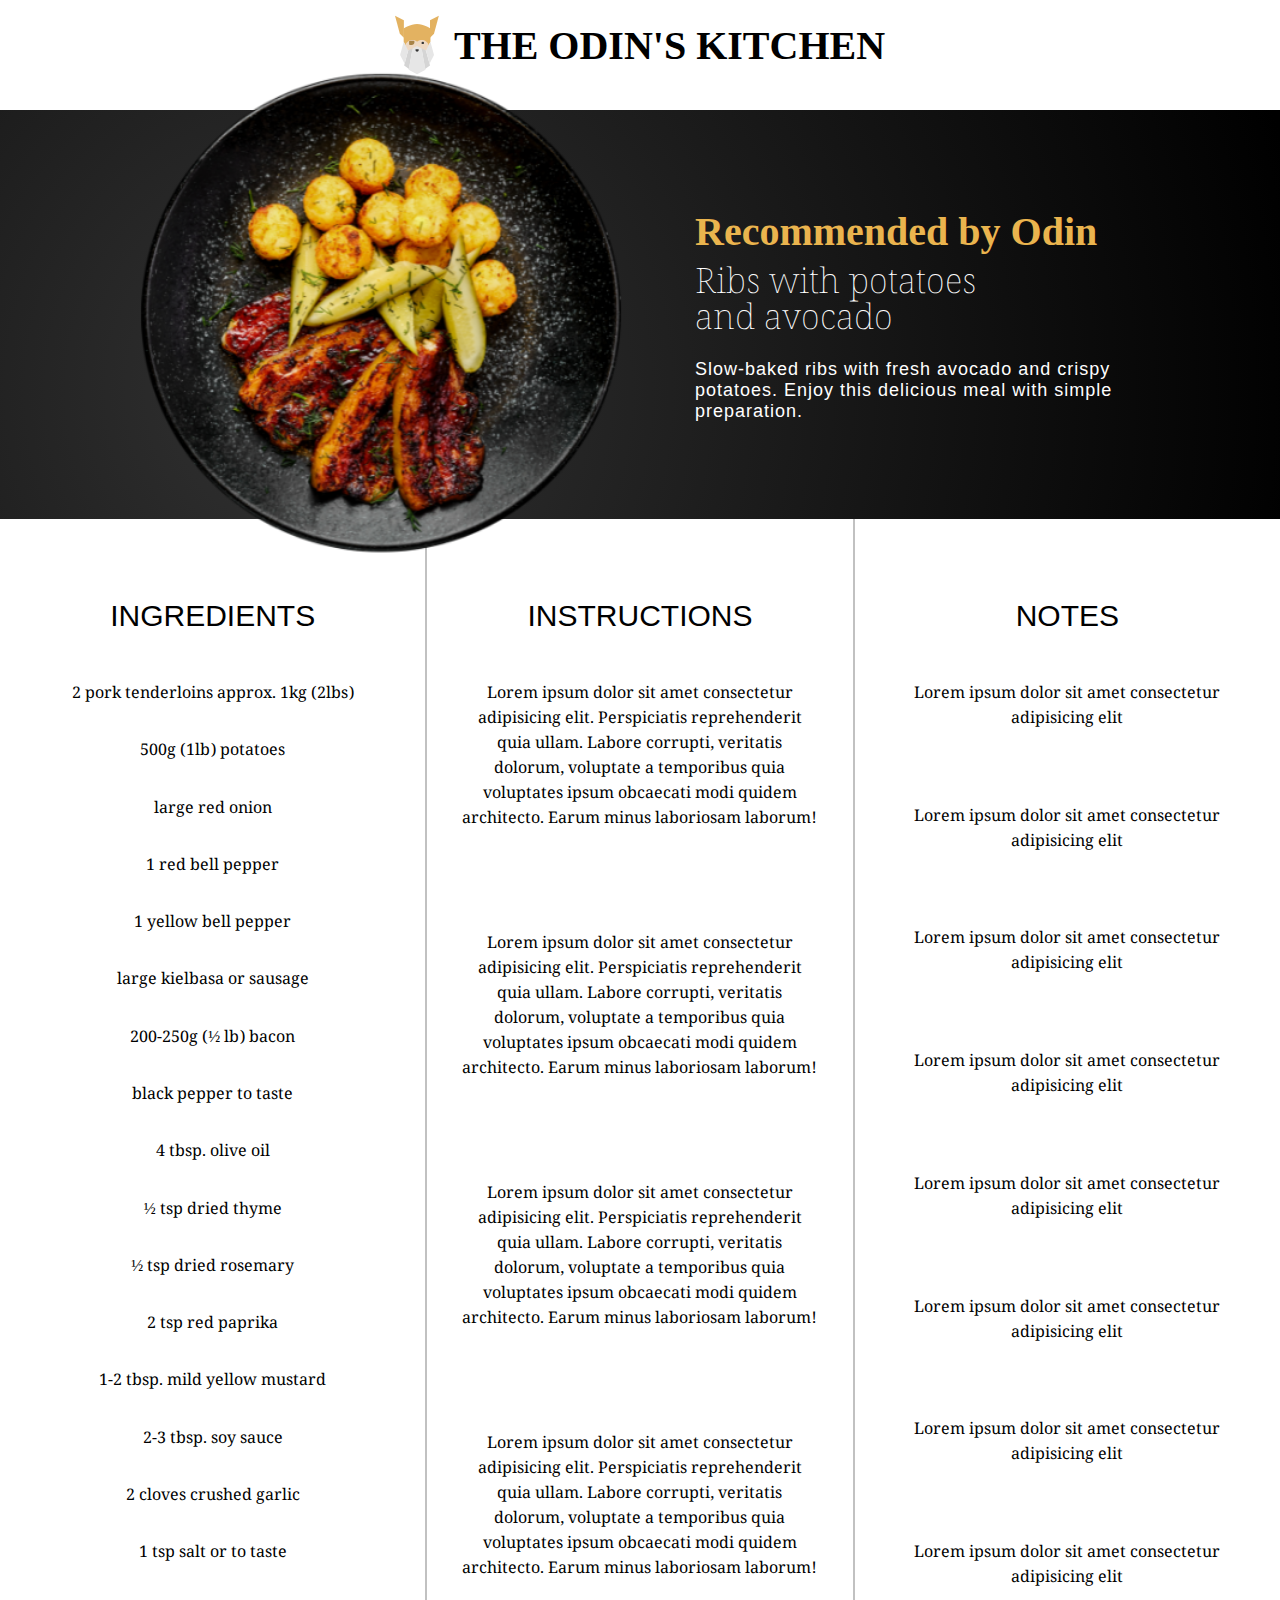
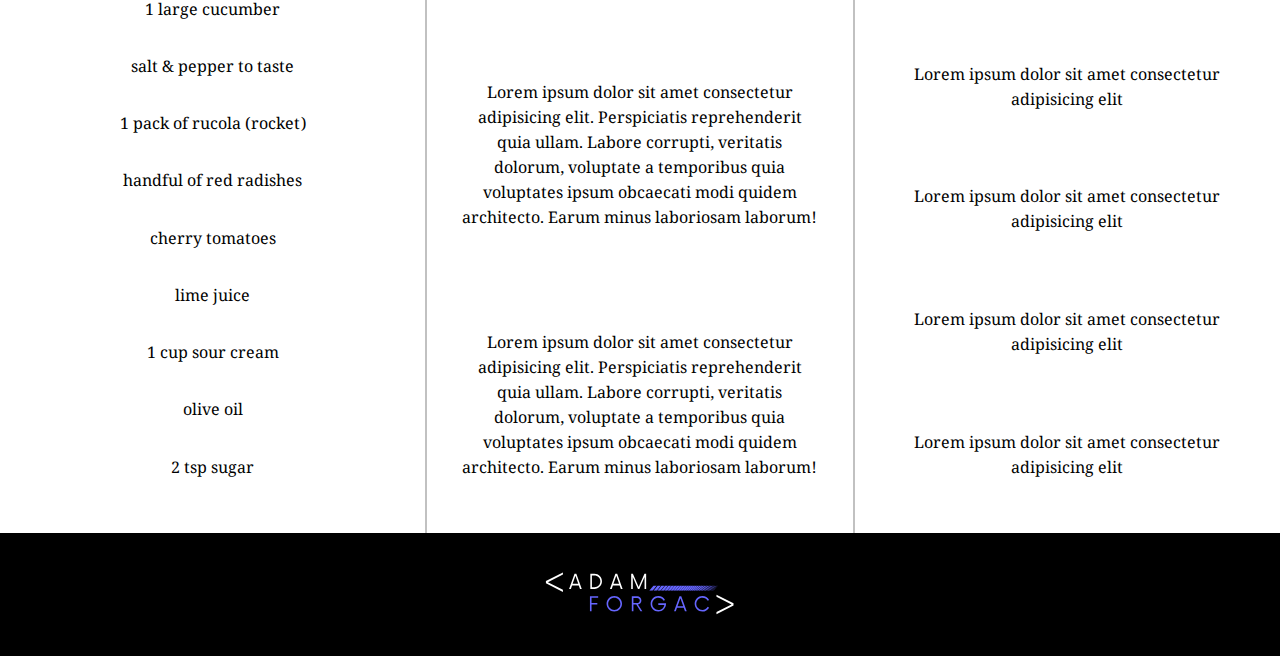
==== recipes/ribs.html @ babaef57 "Finish the meal page for each meal" ====
<!DOCTYPE html>
<html lang="en">
<head>
    <meta charset="UTF-8">
    <meta http-equiv="X-UA-Compatible" content="IE=edge">
    <meta name="viewport" content="width=device-width, initial-scale=1.0">
    <title>pork skewer with potatoes</title>
    <link rel="stylesheet" href="ribs.css">
    <link rel="stylesheet" href="queries.css">
    <link rel="preconnect" href="https://fonts.googleapis.com"> 
    <link rel="preconnect" href="https://fonts.gstatic.com" crossorigin> 
    <link href="https://fonts.googleapis.com/css2?family=Playfair+Display&display=swap" rel="stylesheet">
    <link rel="preconnect" href="https://fonts.googleapis.com"> 
    <link rel="preconnect" href="https://fonts.gstatic.com" crossorigin> 
    <link href="https://fonts.googleapis.com/css2?family=Noto+Serif+Devanagari:wght@300&display=swap" rel="stylesheet">
</head>
<body>
    <div class="wrapper">
        <header>
            <div class="top-menu-area">
                <div class="logo">
                    <img src="images/odin-icon-b5b31c073f7417a257003166c98cc23743654715305910c068b93a3bf4d3065d.svg" alt="">
                    <h2>THE ODIN'S KITCHEN</h2>
                </div>
            </div>
        </header>

        <main>
            <div class="middle-description-area">
                <div class="food-part">
                    <img src="images/dish3.png" alt="">
                </div>

                <div class="name-part">
                    <div class="signature">
                        <h3>Recommended by Odin</h3>
                    </div>

                    <div class="heading">
                        <h1>Ribs with potatoes and avocado</h1>
                    </div>

                    <div class="description">
                        <p>Slow-baked ribs with fresh avocado and crispy potatoes. Enjoy this delicious meal with simple preparation.</p>
                    </div>
                </div>
            </div>

            <div class="instructions-area">
                <div class="ingredients">
                    <div class="instructions-name">
                        <h2>ingredients</h2>
                    </div>

                    <div class="instructions-content">
                        <ul>
                            <li>2 pork tenderloins approx. 1kg (2lbs)</li>
                            <li>500g (1lb) potatoes</li>
                            <li>large red onion</li>
                            <li>1 red bell pepper</li>
                            <li>1 yellow bell pepper</li>
                            <li>large kielbasa or sausage</li>
                            <li>200-250g (½ lb) bacon</li>
                            <li>black pepper to taste</li>
                            <li>4 tbsp. olive oil</li>
                            <li>½ tsp dried thyme</li>
                            <li>½ tsp dried rosemary</li>
                            <li>2 tsp red paprika</li>
                            <li>1-2 tbsp. mild yellow mustard</li>
                            <li>2-3 tbsp. soy sauce</li>
                            <li>2 cloves crushed garlic </li>
                            <li>1 tsp salt or to taste</li>
                            <li>1 large cucumber</li>
                            <li>salt & pepper to taste</li>
                            <li>1 pack of rucola (rocket)</li>
                            <li>handful of red radishes</li>
                            <li>cherry tomatoes</li>
                            <li>lime juice</li>
                            <li>1 cup sour cream</li>
                            <li>olive oil</li>
                            <li>2 tsp sugar</li>
                        </ul>
                    </div>
                </div>

                <div class="instructions">
                    <div class="instructions-name">
                        <h2>instructions</h2>
                    </div>

                    <div class="instructions-content">
                        <ol>
                            <li>Lorem ipsum dolor sit amet consectetur adipisicing elit. Perspiciatis reprehenderit quia ullam. Labore corrupti, veritatis dolorum, voluptate a temporibus quia voluptates ipsum obcaecati modi quidem architecto. Earum minus laboriosam laborum!</li>
                            <li>Lorem ipsum dolor sit amet consectetur adipisicing elit. Perspiciatis reprehenderit quia ullam. Labore corrupti, veritatis dolorum, voluptate a temporibus quia voluptates ipsum obcaecati modi quidem architecto. Earum minus laboriosam laborum!</li>
                            <li>Lorem ipsum dolor sit amet consectetur adipisicing elit. Perspiciatis reprehenderit quia ullam. Labore corrupti, veritatis dolorum, voluptate a temporibus quia voluptates ipsum obcaecati modi quidem architecto. Earum minus laboriosam laborum!</li>
                            <li>Lorem ipsum dolor sit amet consectetur adipisicing elit. Perspiciatis reprehenderit quia ullam. Labore corrupti, veritatis dolorum, voluptate a temporibus quia voluptates ipsum obcaecati modi quidem architecto. Earum minus laboriosam laborum!</li>
                            <li>Lorem ipsum dolor sit amet consectetur adipisicing elit. Perspiciatis reprehenderit quia ullam. Labore corrupti, veritatis dolorum, voluptate a temporibus quia voluptates ipsum obcaecati modi quidem architecto. Earum minus laboriosam laborum!</li>
                            <li>Lorem ipsum dolor sit amet consectetur adipisicing elit. Perspiciatis reprehenderit quia ullam. Labore corrupti, veritatis dolorum, voluptate a temporibus quia voluptates ipsum obcaecati modi quidem architecto. Earum minus laboriosam laborum!</li>
                        </ol>
                    </div>
                </div>

                <div class="notes">
                    <div class="instructions-name">
                        <h2>NOTES</h2>
                    </div>

                    <div class="instructions-content">
                        <ul>
                            <li>Lorem ipsum dolor sit amet consectetur adipisicing elit</li>
                            <li>Lorem ipsum dolor sit amet consectetur adipisicing elit</li>
                            <li>Lorem ipsum dolor sit amet consectetur adipisicing elit</li>
                            <li>Lorem ipsum dolor sit amet consectetur adipisicing elit</li>
                            <li>Lorem ipsum dolor sit amet consectetur adipisicing elit</li>
                            <li>Lorem ipsum dolor sit amet consectetur adipisicing elit</li>
                            <li>Lorem ipsum dolor sit amet consectetur adipisicing elit</li>
                            <li>Lorem ipsum dolor sit amet consectetur adipisicing elit</li>
                            <li>Lorem ipsum dolor sit amet consectetur adipisicing elit</li>
                            <li>Lorem ipsum dolor sit amet consectetur adipisicing elit</li>
                            <li>Lorem ipsum dolor sit amet consectetur adipisicing elit</li>
                            <li>Lorem ipsum dolor sit amet consectetur adipisicing elit</li>
                        </ul>
                    </div>
                </div>
            </div>
        </main>

        <footer>
            <div class="signature-part">
                <img src="images/LOGO1.svg" alt="">
             </div>
        </footer>
    </div>
</body>
</html>
---- recipes/ribs.css ----
* {
    margin: 0;
    padding: 0;
    box-sizing: border-box;
}

.wrapper {
    background-color: white;
    background-size: cover;
    background-repeat: no-repeat;
    min-height: 100vh;
    min-width: 100vw;
    display: flex;
    flex-direction: column;
}

/* TOP MENU PART */
/* TOP MENU PART */
/* TOP MENU PART */


.top-menu-area {
    flex-direction: row;
    display: flex;
    justify-content: space-around;
    align-items: center;
    width: 100%;
    padding-top: 15px;
    padding-bottom: 35px;
    background-color: white;
}

.logo {
    display: flex;
    flex-direction: row;
    justify-content: center;
    align-items: center;
}

.logo img {
    margin-right: 15px;
}

.logo h2 {
    font-family: Norse;
    font-size: 40px;
} 

/* MIDDLE AREA WITH PHOTO */
/* MIDDLE AREA WITH PHOTO */
/* MIDDLE AREA WITH PHOTO */

.middle-description-area {
    display: flex;
    flex-direction: row;
    width: 100%;
    background: radial-gradient(circle at 24.1% 68.8%, rgb(50, 50, 50) 0%, rgb(0, 0, 0) 99.4%);
}

.food-part {
    flex: 1;
    display: flex;
    justify-content: flex-end;
    margin-right: 110px;
    align-items: center;
    transform: scale(1.2);
}

.name-part {
    flex: 1;
    display: flex;
    align-items: flex-start;
    justify-content: center;
    flex-direction: column;
    padding: 8px 15px 8px 15px;
}

.signature h3 {
    font-family: Broetown Signature;
    font-size: 40px;
    color: rgb(234, 180, 78);
    max-width: 500px;
    margin-bottom: 15px;
}

.heading h1 {
    font-family: 'Noto Serif Devanagari', serif;
    font-weight: 100;
    font-size: 35px;
    line-height: 36px;
    color: white;
    max-width: 300px;
    margin-bottom: 17px;
}

.description p {
    font-family: "Open sans", sans-serif;
    font-size: 18px;
    font-weight: 300;
    color: white;
    letter-spacing: 1px;
    max-width: 450px;
}   

/* INSTRUCTIONS AREA  */
/* INSTRUCTIONS AREA  */
/* INSTRUCTIONS AREA  */

.instructions-area {
    display: flex;
    flex-direction: row;
    justify-content: center;
    align-items: flex-start;
}

.instructions {
    border-right: 2px solid rgb(193, 193, 193);
    border-left: 2px solid rgb(193, 193, 193);
}

.instructions-name h2 {
    font-size: 30px;
    text-transform: uppercase;
    font-family: "Poppins", sans-serif;
    font-weight: 200;
    margin-bottom: 50px;
    margin-top: 80px;
}

.ingredients, .instructions, .notes {
    display: flex;
    align-items: center;
    justify-content: flex-start;
    flex-direction: column;
    flex: 1;
    padding: 0px 35px 0px 35px;
    font-family: 'Noto Serif Devanagari', serif;

}

.instructions-content ul, .instructions-content ol {
    display: flex;
    min-height: 1400px;
    justify-content: space-between;
    flex-direction: column;
    align-items: center;
    text-align: center;
    list-style-type: none;
    flex-direction: column;
    margin-bottom: 50px;
}

.instructions ol li {
    text-align: center;
    list-style-type: none;
}

/* .notes ul li {
    margin-bottom: 53px;
    text-align: center;
    list-style-type: none;
} */

/* FOOTER  */
/* FOOTER  */
/* FOOTER  */

.signature-part {
    display: flex;
    justify-content: center;
    align-items: center;
    width: 100%;
    background-color: black;
    padding: 30px 0px 20px 0px;
}

.signature-part img {
    width: 200px;
}
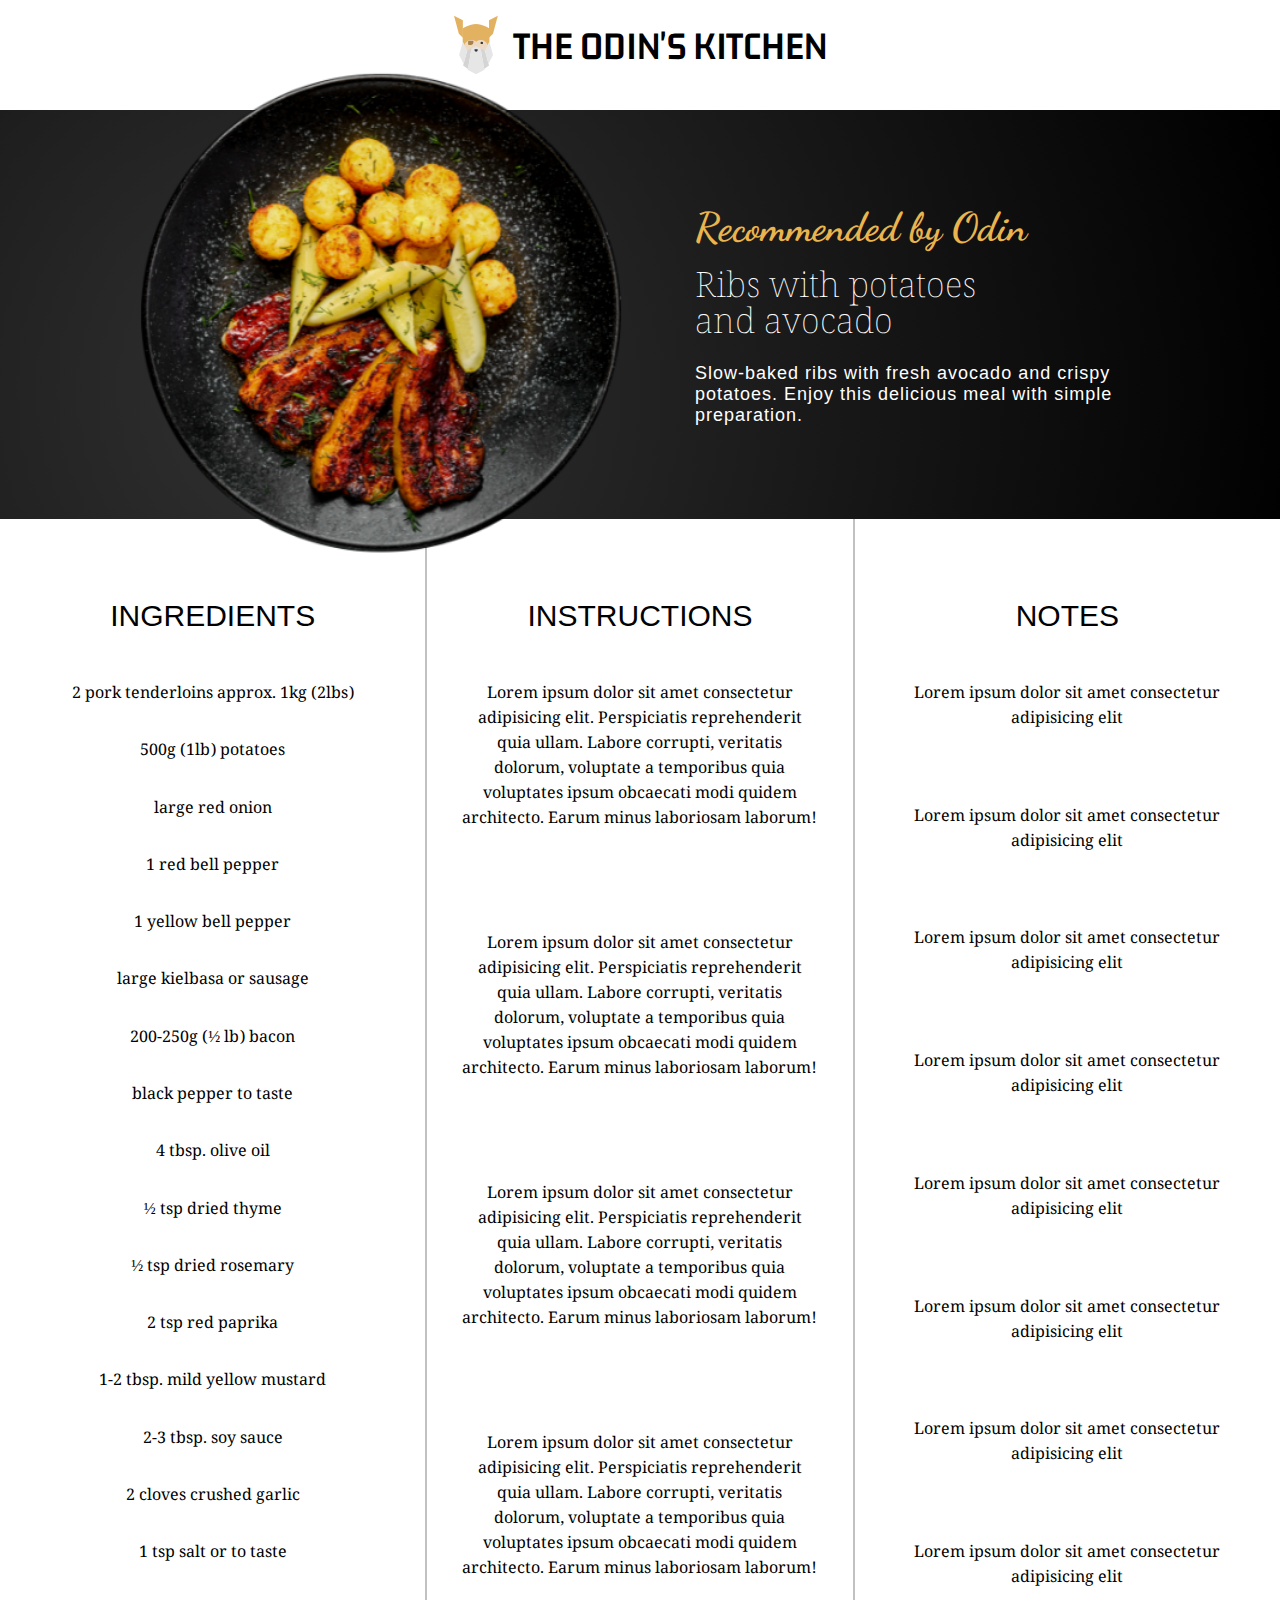
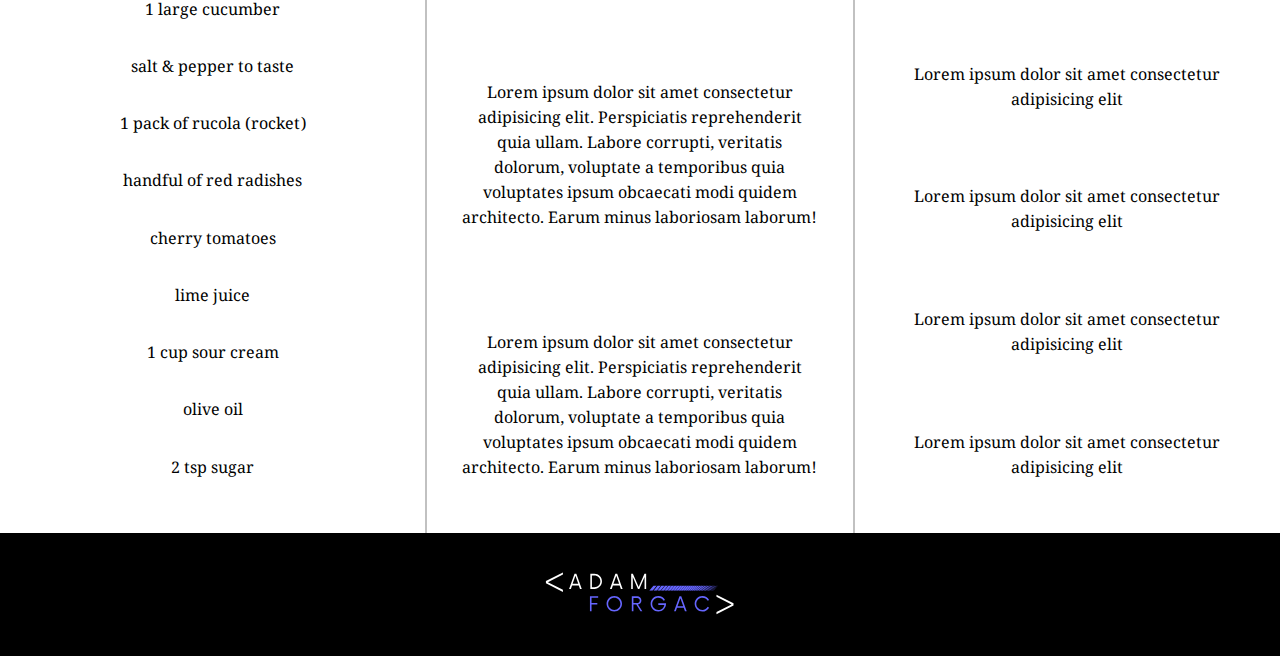
==== commit 4d5ff50d: "Make the website fully responsive" ====
--- a/recipes/ribs.html
+++ b/recipes/ribs.html
@@ -5,7 +5,7 @@
     <meta http-equiv="X-UA-Compatible" content="IE=edge">
     <meta name="viewport" content="width=device-width, initial-scale=1.0">
     <title>pork skewer with potatoes</title>
-    <link rel="stylesheet" href="ribs.css">
+    <link rel="stylesheet" href="skewer.css">
     <link rel="stylesheet" href="queries.css">
     <link rel="preconnect" href="https://fonts.googleapis.com"> 
     <link rel="preconnect" href="https://fonts.gstatic.com" crossorigin> 
@@ -13,6 +13,9 @@
     <link rel="preconnect" href="https://fonts.googleapis.com"> 
     <link rel="preconnect" href="https://fonts.gstatic.com" crossorigin> 
     <link href="https://fonts.googleapis.com/css2?family=Noto+Serif+Devanagari:wght@300&display=swap" rel="stylesheet">
+    <link rel="preconnect" href="https://fonts.googleapis.com">
+    <link href="https://fonts.googleapis.com/css2?family=Dancing+Script&display=swap" rel="stylesheet">
+    <link href="https://fonts.googleapis.com/css2?family=Gemunu+Libre:wght@200&display=swap" rel="stylesheet">
 </head>
 <body>
     <div class="wrapper">
--- a/recipes/skewer.css
+++ b/recipes/skewer.css
@@ -0,0 +1,194 @@
+* {
+    margin: 0;
+    padding: 0;
+    box-sizing: border-box;
+}
+
+.wrapper {
+    background-color: white;
+    background-size: cover;
+    background-repeat: no-repeat;
+    /* min-height: 100vh;
+    min-width: 100vw; */
+    max-width: 4000px;
+    margin: 0px auto;
+    display: flex;
+    flex-direction: column;
+}
+
+/* TOP MENU PART */
+/* TOP MENU PART */
+/* TOP MENU PART */
+
+
+.top-menu-area {
+    flex-direction: row;
+    display: flex;
+    justify-content: space-around;
+    align-items: center;
+    width: 100%;
+    padding-top: 15px;
+    padding-bottom: 35px;
+    background-color: white;
+}
+
+.logo {
+    display: flex;
+    flex-direction: row;
+    justify-content: center;
+    align-items: center;
+}
+
+.logo img {
+    margin-right: 15px;
+}
+
+.logo h2 {
+    font-family: 'Gemunu Libre', sans-serif;
+    font-size: 40px;
+} 
+
+/* MIDDLE AREA WITH PHOTO */
+/* MIDDLE AREA WITH PHOTO */
+/* MIDDLE AREA WITH PHOTO */
+
+.middle-description-area {
+    display: flex;
+    flex-direction: row;
+    width: 100%;
+    background: radial-gradient(circle at 24.1% 68.8%, rgb(50, 50, 50) 0%, rgb(0, 0, 0) 99.4%);
+}
+
+.food-part {
+    flex: 1;
+    display: flex;
+    justify-content: flex-end;
+    margin-right: 110px;
+    align-items: center;
+    transform: scale(1.2);
+}
+
+.food-part img {
+    animation: rotation 100000s infinite;
+    border-radius: 50%;
+}
+
+@keyframes rotation {
+    0% {
+        rotate: 0;
+    }
+
+    50% {
+        rotate: 1000060deg;
+    }
+
+    100% {
+        rotate: 0deg;
+    }
+}
+
+.name-part {
+    flex: 1;
+    display: flex;
+    align-items: flex-start;
+    justify-content: center;
+    flex-direction: column;
+    padding: 8px 15px 8px 15px;
+}
+
+.signature h3 {
+    font-family: 'Dancing Script', cursive;
+    font-size: 40px;
+    color: rgb(234, 180, 78);
+    max-width: 500px;
+    margin-bottom: 23px;
+}
+
+.heading h1 {
+    font-family: 'Noto Serif Devanagari', serif;
+    font-weight: 100;
+    font-size: 35px;
+    line-height: 36px;
+    color: white;
+    max-width: 300px;
+    margin-bottom: 17px;
+}
+
+.description p {
+    font-family: "Open sans", sans-serif;
+    font-size: 18px;
+    font-weight: 300;
+    color: white;
+    letter-spacing: 1px;
+    max-width: 450px;
+}   
+
+/* INSTRUCTIONS AREA  */
+/* INSTRUCTIONS AREA  */
+/* INSTRUCTIONS AREA  */
+
+.instructions-area {
+    display: flex;
+    flex-direction: row;
+    justify-content: center;
+    align-items: flex-start;
+}
+
+.instructions {
+    border-right: 2px solid rgb(193, 193, 193);
+    border-left: 2px solid rgb(193, 193, 193);
+}
+
+.instructions-name h2 {
+    font-size: 30px;
+    text-transform: uppercase;
+    font-family: "Poppins", sans-serif;
+    font-weight: 200;
+    margin-bottom: 50px;
+    margin-top: 80px;
+}
+
+.ingredients, .instructions, .notes {
+    display: flex;
+    align-items: center;
+    justify-content: flex-start;
+    flex-direction: column;
+    flex: 1;
+    padding: 0px 35px 0px 35px;
+    font-family: 'Noto Serif Devanagari', serif;
+}
+
+
+.instructions-content ul, .instructions-content ol {
+    display: flex;
+    min-height: 1400px;
+    justify-content: space-between;
+    flex-direction: column;
+    align-items: center;
+    text-align: center;
+    list-style-type: none;
+    flex-direction: column;
+    margin-bottom: 50px;
+}
+
+.instructions ol li {
+    text-align: center;
+    list-style-type: none;
+}
+
+/* FOOTER  */
+/* FOOTER  */
+/* FOOTER  */
+
+.signature-part {
+    display: flex;
+    justify-content: center;
+    align-items: center;
+    width: 100%;
+    background-color: black;
+    padding: 30px 0px 20px 0px;
+}
+
+.signature-part img {
+    width: 200px;
+}--- a/recipes/queries.css
+++ b/recipes/queries.css
@@ -0,0 +1,127 @@
+@media only screen and (max-width: 1070px) {
+    .food-part {
+        transform: scale(1.1);
+        margin-left: 10px;
+        margin-right: 40px;
+    }
+}
+
+@media only screen and (max-width: 810px) {
+    .middle-description-area {
+        flex-direction: column-reverse;
+    }
+
+    .food-part {
+        justify-content: center;
+        align-items: center;
+        transform: scale(1);
+        margin: 30px 0px 30px 0px;
+    }
+
+    .name-part {
+        align-items: flex-start;
+        justify-content: center;
+        margin: 50px auto;
+        transform: translateX(6%);
+    }
+
+    .signature h3 {
+        font-size: 60px;
+    }
+
+    .heading h1 {
+        font-size: 50px;
+        max-width: 500px;
+        line-height: 56px;
+    }
+
+    .description p {
+        font-size: 23px;
+    }
+
+    .instructions-area {
+        flex-direction: column;
+        justify-content: center;
+        align-items: center;
+    }
+
+    .instructions-name h2 {
+        font-size: 40px;
+    }
+
+    .instructions-content ul, .instructions-content ol {
+        font-size: 20px;
+    }
+}
+
+@media only screen and (max-width: 620px) {
+
+    .signature h3 {
+        font-size: 35px;
+    }
+
+    .name-part {
+        max-width: 350px;
+        transform: translateX(0);
+    }
+
+    .heading h1 {
+        font-size: 40px;
+        max-width: 350px;
+        line-height: 45px;
+    }
+
+    .description p {
+        font-size: 18px;
+    }
+
+    .food-part img {
+        max-width: 350px;
+    }
+
+    .logo h2 {
+        font-size: 30px;
+    }
+
+    .logo img {
+        max-width: 200px;
+    }
+
+    .instructions ol li {
+        text-align: center;
+        list-style-type: none;
+        margin-bottom: 50px;
+    }
+
+
+} 
+
+@media only screen and (max-width: 373px) {
+    .signature h3 {
+        font-size: 30px;
+    }
+
+    .name-part {
+        max-width: 300px;
+        transform: translateX(0);
+    }
+
+    .heading h1 {
+        font-size: 30px;
+        max-width: 350px;
+        line-height: 35px;
+    }
+
+    .description p {
+        font-size: 13px;
+    }
+
+    .food-part img {
+        max-width: 240px;
+    }
+
+    .ingredients, .instructions, .notes {
+        padding: 0px;
+    }
+
+}